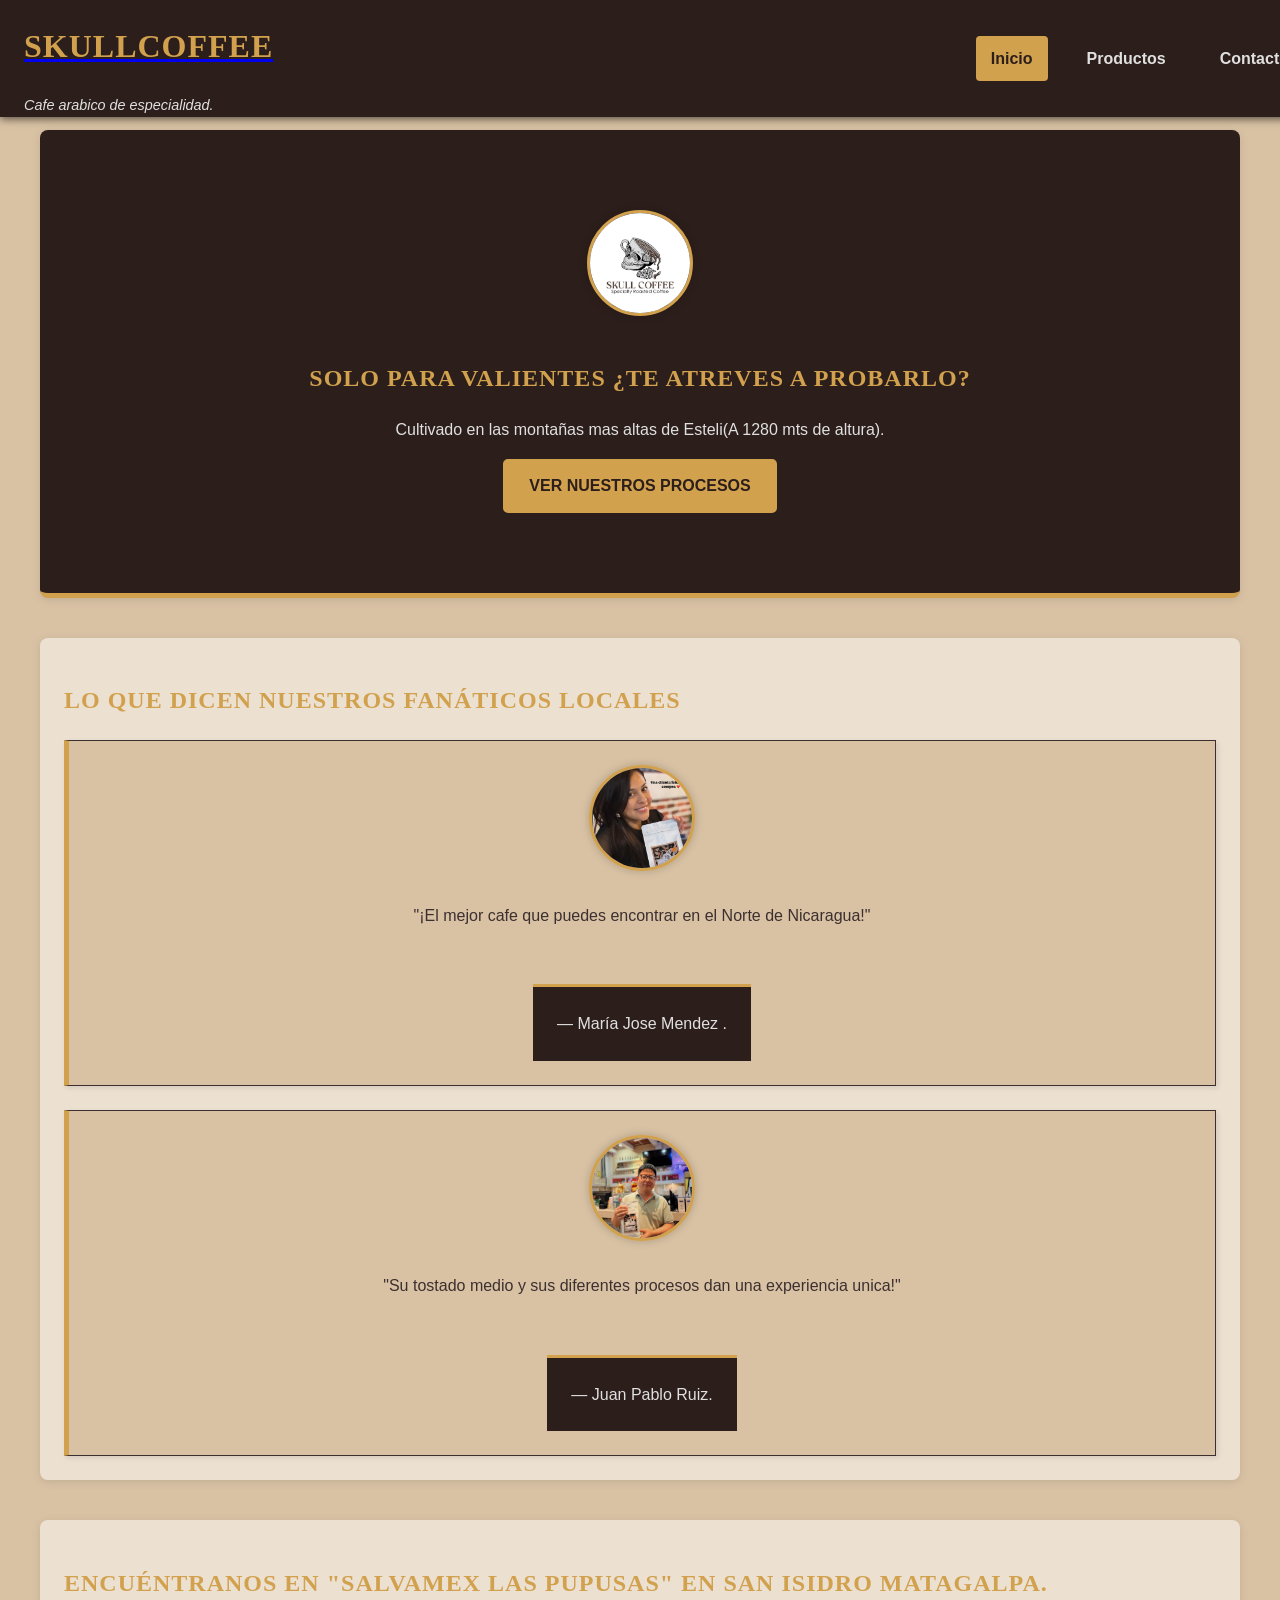
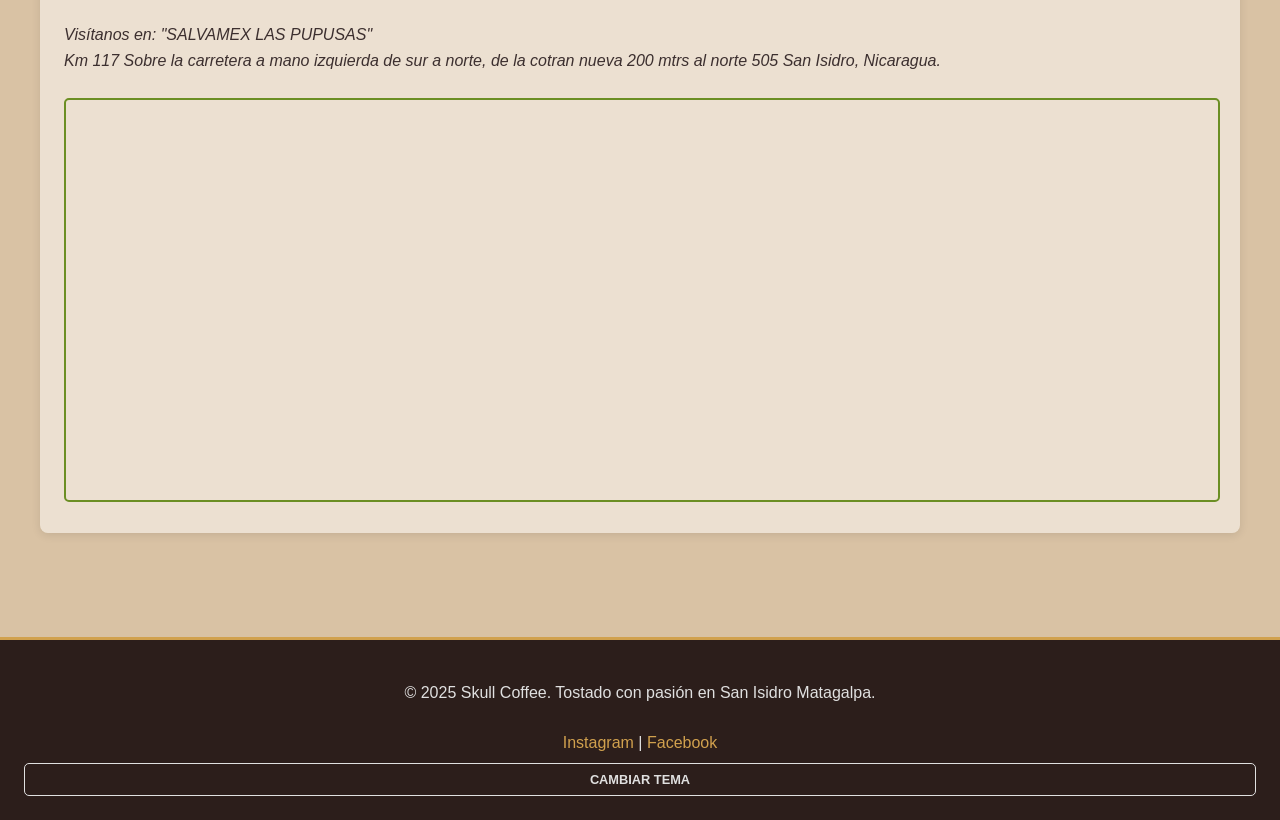
==== index.html @ 3b5ed9ad "Update index.html google analytics Isaac" ====
<!DOCTYPE html>
<html lang="es">
<head>
    <!-- Google tag (gtag.js) -->
<script async src="https://www.googletagmanager.com/gtag/js?id=G-08K8CZTMWX"></script>
<script>
    <script type="text/javascript">
    (function(c,l,a,r,i,t,y){
        c[a]=c[a]||function(){(c[a].q=c[a].q||[]).push(arguments)};
        t=l.createElement(r);t.async=1;t.src="https://www.clarity.ms/tag/"+i;
        y=l.getElementsByTagName(r)[0];y.parentNode.insertBefore(t,y);
    })(window, document, "clarity", "script", "xbaozzmh6d");
</script>
    <!-- Google tag (gtag.js) -->
<script async src="https://www.googletagmanager.com/gtag/js?id=G-ZT1WR9HX4F"></script>
<script>
  window.dataLayer = window.dataLayer || [];
  function gtag(){dataLayer.push(arguments);}
  gtag('js', new Date());

  gtag('config', 'G-ZT1WR9HX4F');
</script>
  window.dataLayer = window.dataLayer || [];
  function gtag(){dataLayer.push(arguments);}
  gtag('js', new Date());

  gtag('config', 'G-08K8CZTMWX');
</script>
    <meta charset="UTF-8">
    <meta name="viewport" content="width=device-width, initial-scale=1.0">
    <title>Skull Coffee | El Mejor Café Tostado en San Isidro</title>
    <base href="Skullcoffee-web">
    <link rel="stylesheet" href="CSS/style.css">
    <link rel="icon" type="image/png" href="img/Logo.png">
</head>
<body>
    <header>
        <hgroup>
            <a href="index.html"><h1>SkullCoffee</h1></a>
            <p>Cafe arabico de especialidad.</p>
        </hgroup>
        <nav aria-label="Navegación principal">
            <ul>
                <li><a href="index.html" class="active">Inicio</a></li>
                <li><a href="productos.html">Productos</a></li>
                <li><a href="contacto.html">Contacto</a></li>
            </ul>
        </nav>
    </header>

    <main>
        <section id="hero" class="hero-section" aria-labelledby="hero-heading">
            <img src="img/Logo.png" alt="Logo de Skull Coffee" class="client-photo">
            <h2 id="hero-heading">Solo para valientes ¿Te atreves a probarlo?</h2>
            <p>Cultivado en las montañas mas altas de Esteli(A 1280 mts de altura).</p>
            <a href="productos.html" class="btn-cta">Ver Nuestros Procesos</a>
        </section>

        <section id="testimonios" aria-labelledby="testimonios-heading">
            <h2 id="testimonios-heading">Lo que dicen nuestros fanáticos locales</h2>
            <div class="testimonial-container">
                <article class="testimonio">
                    <img src="img/cliente 1.png" alt="Retrato de María S., cliente de Skull Coffee" class="client-photo">
                    <p>"¡El mejor cafe que puedes encontrar en el Norte de Nicaragua!"</p>
                    <footer>— María Jose Mendez .</footer>
                </article>
                <article class="testimonio">
                    <img src="img/cliente 2.png" alt="Retrato de Juan P., cliente de Skull Coffee" class="client-photo">
                    <p>"Su tostado medio y sus diferentes procesos dan una experiencia unica!"</p>
                    <footer>— Juan Pablo Ruiz.</footer>
                </article>
            </div>
        </section>

        <section id="localizacion" aria-labelledby="local-heading">
            <h2 id="local-heading">Encuéntranos en "SALVAMEX LAS PUPUSAS" en San Isidro Matagalpa.</h2>
            <address>
                Visítanos en: "SALVAMEX LAS PUPUSAS" <br>
                Km 117 Sobre la carretera a mano izquierda de sur a norte, de la cotran nueva 200 mtrs al norte 505 San Isidro, Nicaragua.
            </address>
            <iframe src="https://www.google.com/maps/embed?pb=!..." loading="lazy"></iframe>
        </section>
    </main>

    <footer>
        <p>© 2025 Skull Coffee. Tostado con pasión en San Isidro Matagalpa.</p>
        <div class="social-links">
            <a href="https://www.instagram.com/skullcoffee__?utm_source=ig_web_button_share_sheet&igsh=ZDNlZDc0MzIxNw==" aria-label="Síguenos en Instagram">Instagram</a> |
            <a href="https://www.facebook.com/Salvamex19?locale=es_LA" aria-label="Síguenos en Facebook">Facebook</a>
        </div>
        <button id="toggle-theme-btn">Cambiar Tema</button>
    </footer>

    <script src="js/script.js"></script>
</body>
</html>
---- CSS/style.css ----
:root {

    --color-background-light: #D9C2A4; 
    --color-espresso-dark: #2C1E1B;   
    --color-golden-yellow: #D1A14E;   
    --color-off-white: #E0E0E0;        
    --color-text-body: #3C2F2F;        
    --color-olive-green: #6B8E23;       

    --font-heading: 'Georgia', serif;
    --font-body: 'Arial', sans-serif;
    --spacing-md: 1.5rem;
    --spacing-sm: 1rem;
    --spacing-lg: 2.5rem;
}

body {
    font-family: var(--font-body);
    background-color: var(--color-background-light);
    color: var(--color-text-body);
    line-height: 1.6;
    margin: 0;
    padding-top: 80px;
    transition: background-color 0.3s, color 0.3s;
}

/* --- Tema Alternativo (Modo Oscuro) --- */
body.light-theme {
    background-color: var(--color-espresso-dark);
    color: var(--color-off-white);
}
body.light-theme header, body.light-theme footer {
    background-color: #1a1210;
    color: var(--color-off-white);
}
body.light-theme section {
    background: rgba(255, 255, 255, 0.1);
    box-shadow: 0 2px 10px rgba(0, 0, 0, 0.5);
}
body.light-theme .testimonial-container, body.light-theme .producto-card {
    background: var(--color-espresso-dark);
    border: 1px solid var(--color-golden-yellow);
}
body.light-theme .btn-return {
    background-color: transparent;
    color: var(--color-off-white);
    border-color: var(--color-off-white);
}
body.light-theme .btn-return:hover {
    background-color: var(--color-golden-yellow);
    color: var(--color-espresso-dark);
}

h1, h2, h3 {
    font-family: var(--font-heading);
    color: var(--color-golden-yellow);
    text-transform: uppercase;
    letter-spacing: 1px;
}

/* Estilos para centrar el encabezado y el párrafo de la sección Productos */
.section-centered-heading {
    text-align: center;
}
.section-centered-text {
    text-align: center;
    margin-bottom: var(--spacing-md);
}


header hgroup p {
    color: var(--color-off-white);
    font-style: italic;
    margin: 0;
    font-size: 0.9rem;
}

/* --- Header y Navegación --- */
header {
    background-color: var(--color-espresso-dark);
    color: var(--color-off-white);
    position: fixed;
    top: 0;
    left: 0;
    width: 100%;
    padding: 0 var(--spacing-md);
    display: flex;
    justify-content: space-between;
    align-items: center;
    box-shadow: 0 2px 8px rgba(0, 0, 0, 0.6);
    z-index: 1000;
}
header h1 a {
    color: var(--color-off-white);
    text-decoration: none;
}
nav ul {
    list-style: none;
    padding: 0;
    margin: 0;
    display: flex;
    gap: var(--spacing-md);
}
nav a {
    color: var(--color-off-white);
    text-decoration: none;
    padding: 10px 15px;
    display: block;
    transition: background-color 0.3s, color 0.3s;
    font-weight: bold;
}
nav a:hover, nav a.active {
    background-color: var(--color-golden-yellow);
    color: var(--color-espresso-dark);
    border-radius: 4px;
}

main {
    padding: var(--spacing-md);
    max-width: 1200px;
    margin: 0 auto;
}
section {
    margin-bottom: var(--spacing-lg);
    padding: var(--spacing-md);
    background: rgba(255, 255, 255, 0.5);
    border-radius: 8px;
    box-shadow: 0 2px 10px rgba(0, 0, 0, 0.1);
}

/* --- Botones Principales y Tema --- */
.btn-cta, button {
    background-color: var(--color-golden-yellow);
    color: var(--color-espresso-dark);
    border: 2px solid var(--color-golden-yellow);
    padding: 0.75rem 1.5rem;
    border-radius: 5px;
    cursor: pointer;
    text-transform: uppercase;
    font-weight: bold;
    display: inline-block;
    text-decoration: none;
    transition: background-color 0.3s, border-color 0.3s;
}
.btn-cta:hover, button:hover {
    background-color: #B58A3C;
    border-color: #B58A3C;
}
#toggle-theme-btn {
    background-color: transparent;
    border: 1px solid var(--color-off-white);
    color: var(--color-off-white);
    padding: 0.5rem 1rem;
    font-size: 0.8rem;
}
#toggle-theme-btn:hover {
    background-color: var(--color-golden-yellow);
    border-color: var(--color-golden-yellow);
    color: var(--color-espresso-dark);
}

/* --- Botón de Retorno de Página --- */
.return-nav {
    margin-bottom: var(--spacing-md);
    padding-bottom: 10px;
    border-bottom: 1px solid rgba(44, 30, 27, 0.1);
}
.btn-return {
    background-color: transparent;
    color: var(--color-espresso-dark);
    padding: 0.5rem 0.75rem;
    border: 1px solid var(--color-text-body);
    border-radius: 4px;
    text-decoration: none;
    font-size: 0.9rem;
    font-weight: bold;
    transition: background-color 0.3s, color 0.3s;
    display: inline-block;
}
.btn-return:hover {
    background-color: var(--color-golden-yellow);
    color: var(--color-espresso-dark);
    border-color: var(--color-golden-yellow);
}
body.light-theme .return-nav {
    border-bottom: 1px solid rgba(209, 161, 78, 0.2);
}

/* --- Sección Hero y Localización --- */
.hero-section {
    text-align: center;
    padding: 5rem var(--spacing-md);
    background-color: var(--color-espresso-dark);
    color: var(--color-off-white);
    border-bottom: 5px solid var(--color-golden-yellow);
}
iframe {
    width: 100%;
    height: 400px;
    border: 2px solid var(--color-olive-green);
    margin-top: var(--spacing-md);
    border-radius: 5px;
}

/* --- Sección Testimonios --- */
.testimonial-container {
    display: flex;
    gap: var(--spacing-md);
    flex-wrap: wrap;
    justify-content: center;
}
.testimonio {
    display: flex;
    flex-direction: column;
    align-items: center;
    text-align: center;
    flex: 1 1 45%;
    background: var(--color-background-light);
    border: 1px solid var(--color-text-body);
    padding: 1.5rem;
    border-left: 5px solid var(--color-golden-yellow);
    box-shadow: 2px 2px 5px rgba(0, 0, 0, 0.1);
}
/* Estilo de la Foto del Cliente */
.client-photo {
    width: 100px;
    height: 100px;
    object-fit: cover;
    border-radius: 50%;
    margin-bottom: var(--spacing-sm);
    border: 3px solid var(--color-golden-yellow); 
    box-shadow: 0 0 10px rgba(0, 0, 0, 0.2);
    transition: border-color 0.3s, box-shadow 0.3s;
}
body.light-theme .client-photo {
    border-color: var(--color-off-white); 
    box-shadow: 0 0 10px rgba(209, 161, 78, 0.4);
}

/* --- Sección Productos (Catálogo centrado) --- */
#productos-grid {
    /* Quitamos el flex/justify aquí para no interferir con el texto de la sección */
    padding: var(--spacing-md);
    margin: 0 auto;
}
.productos-wrapper {
    /* ESTO CENTRA LOS PRODUCTOS */
    display: grid;
    grid-template-columns: repeat(auto-fit, minmax(300px, 1fr));
    gap: var(--spacing-md);
    max-width: 1000px; 
    margin: 0 auto; /* Centra el wrapper si no ocupa el ancho completo */
}
.producto-card {
    background-color: var(--color-background-light);
    padding: var(--spacing-md);
    border-radius: 8px;
    border: 1px solid var(--color-text-body);
    box-shadow: 0 4px 6px rgba(0, 0, 0, 0.2);
    text-align: center;
}
/* Estilo para las imágenes de los productos */
.product-img {
    width: 90%; 
    max-height: 200px; 
    object-fit: contain; 
    display: block;
    margin: 0.5rem auto 1rem auto; 
    border-radius: 5px;
    border: 2px solid var(--color-golden-yellow); 
    transition: transform 0.3s;
}
.product-img:hover {
    transform: scale(1.02); 
}
.producto-card article {
    color: var(--color-text-body);
}
.precio {
    font-size: 1.5rem;
    color: var(--color-golden-yellow);
    font-weight: bold;
    margin-bottom: 1rem;
}
#carrito-aside {
    background-color: var(--color-espresso-dark);
    color: var(--color-off-white);
    margin-top: var(--spacing-lg);
    padding: var(--spacing-md);
    border-radius: 8px;
    border: 3px solid var(--color-golden-yellow);
}
#carrito-aside h2 {
    color: var(--color-golden-yellow);
}
#carrito-lista {
    list-style: none;
    padding: 0;
}

/* --- Sección Contacto --- */
#contactForm label {
    display: block;
    margin-top: var(--spacing-sm);
    font-weight: bold;
}
#contactForm input[type="text"],
#contactForm input[type="email"],
#contactForm select,
#contactForm textarea {
    width: 100%;
    padding: 10px;
    margin-top: 0.5rem;
    border: 2px solid var(--color-text-body);
    background-color: var(--color-off-white);
    color: var(--color-espresso-dark);
    box-sizing: border-box;
    border-radius: 4px;
}
#contactForm input:focus, #contactForm textarea:focus {
    border-color: var(--color-golden-yellow);
    outline: none;
}
#form-message {
    margin-top: 1rem;
    padding: 1rem;
    background-color: var(--color-olive-green);
    color: white;
    border-radius: 5px;
}
.hidden {
    display: none;
}
#info-contacto {
    margin-top: var(--spacing-lg);
    padding: var(--spacing-md);
    background-color: var(--color-espresso-dark);
    color: var(--color-off-white);
    border-radius: 8px;
}
#info-contacto h2 {
    color: var(--color-golden-yellow);
}
#info-contacto a {
    color: var(--color-off-white);
    text-decoration: underline;
}

/* --- Footer --- */
footer {
    background-color: var(--color-espresso-dark);
    color: var(--color-off-white);
    text-align: center;
    padding: var(--spacing-md);
    margin-top: var(--spacing-lg);
    display: flex;
    flex-direction: column;
    gap: 0.5rem;
    border-top: 3px solid var(--color-golden-yellow);
}
footer a {
    color: var(--color-golden-yellow);
    text-decoration: none;
    transition: color 0.3s;
}
footer a:hover {
    color: var(--color-off-white);
}

/* --- Media Queries (Responsividad) --- */
@media (max-width: 768px) {
    header {
        flex-direction: column;
        text-align: center;
    }
    nav ul {
        justify-content: center;
        margin-bottom: 10px;
    }
    body {
        padding-top: 120px;
    }
    .hero-section {
        padding: 3rem var(--spacing-sm);
    }
    .testimonial-container {
        flex-direction: column;
    }
    .testimonio {
        flex: 1 1 100%;
    }
    .productos-wrapper {
        /* En pantallas pequeñas, solo una columna */
        grid-template-columns: 1fr;
    }
}
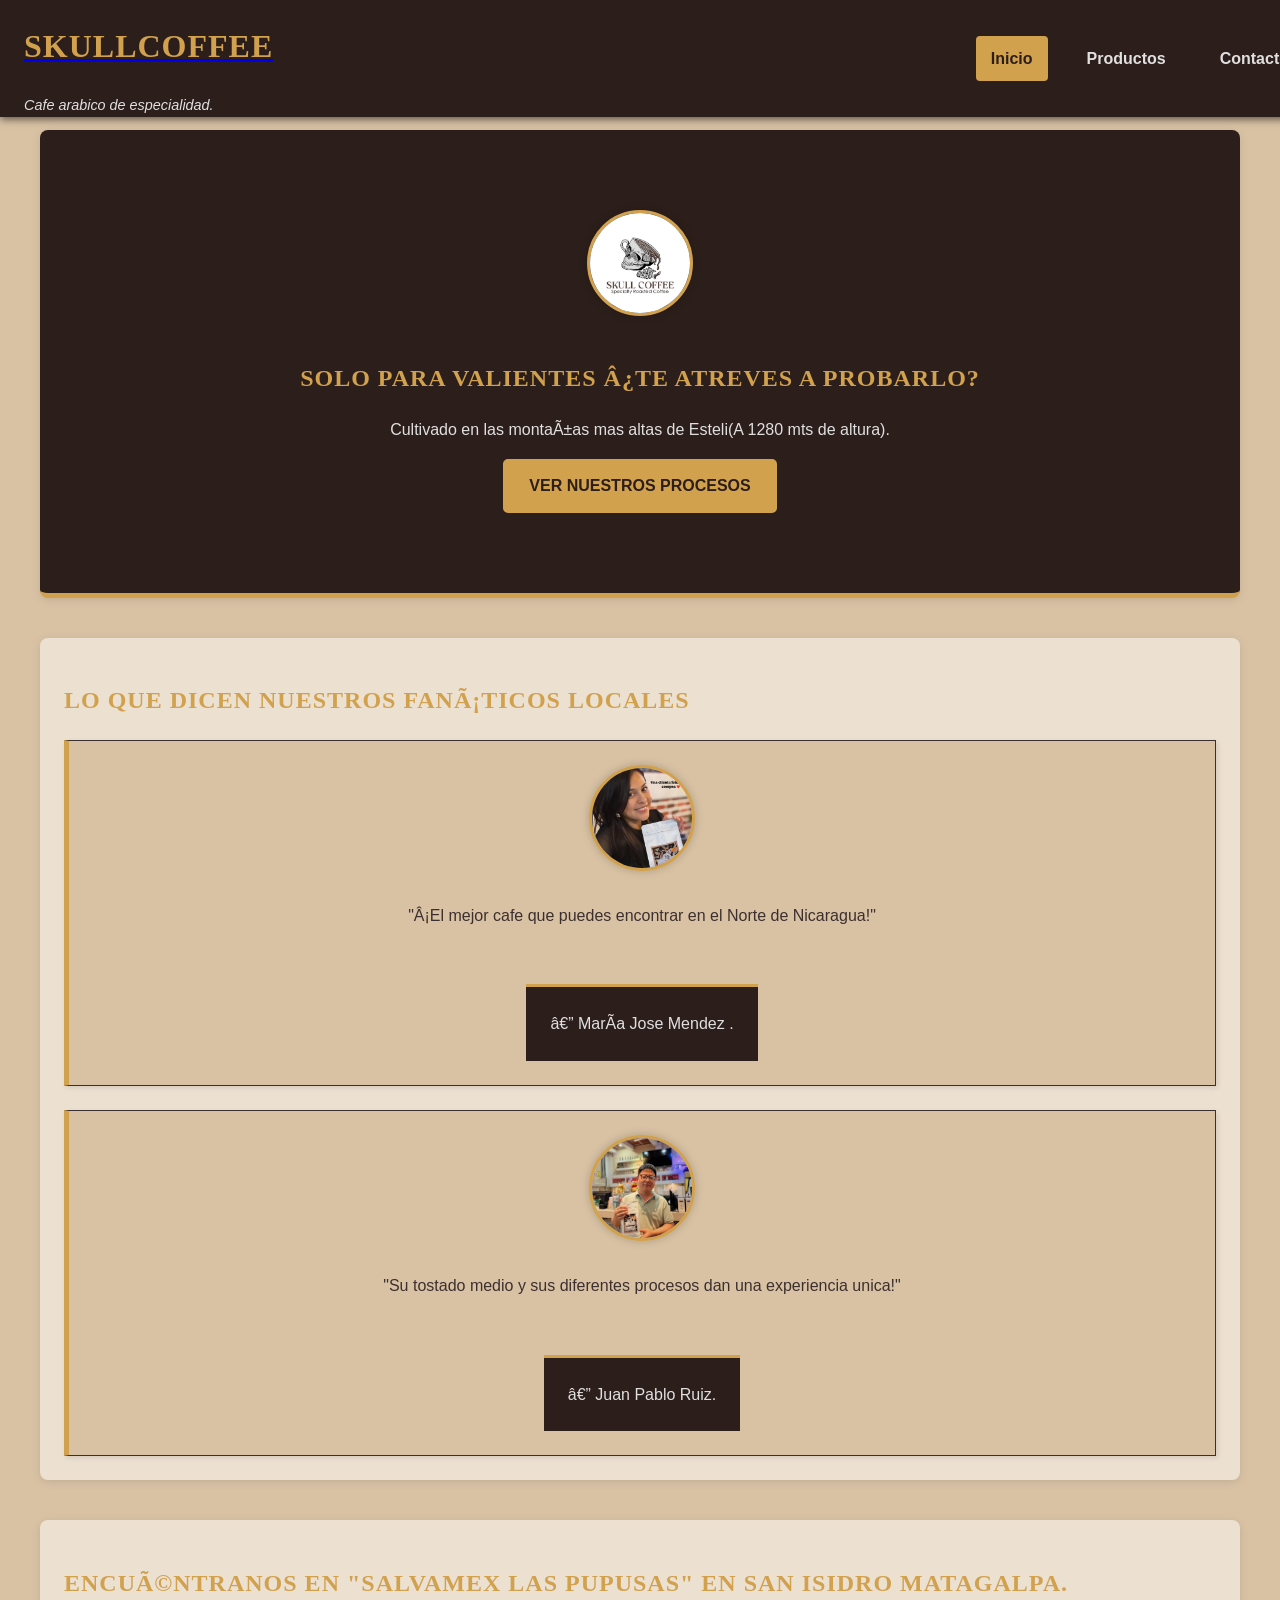
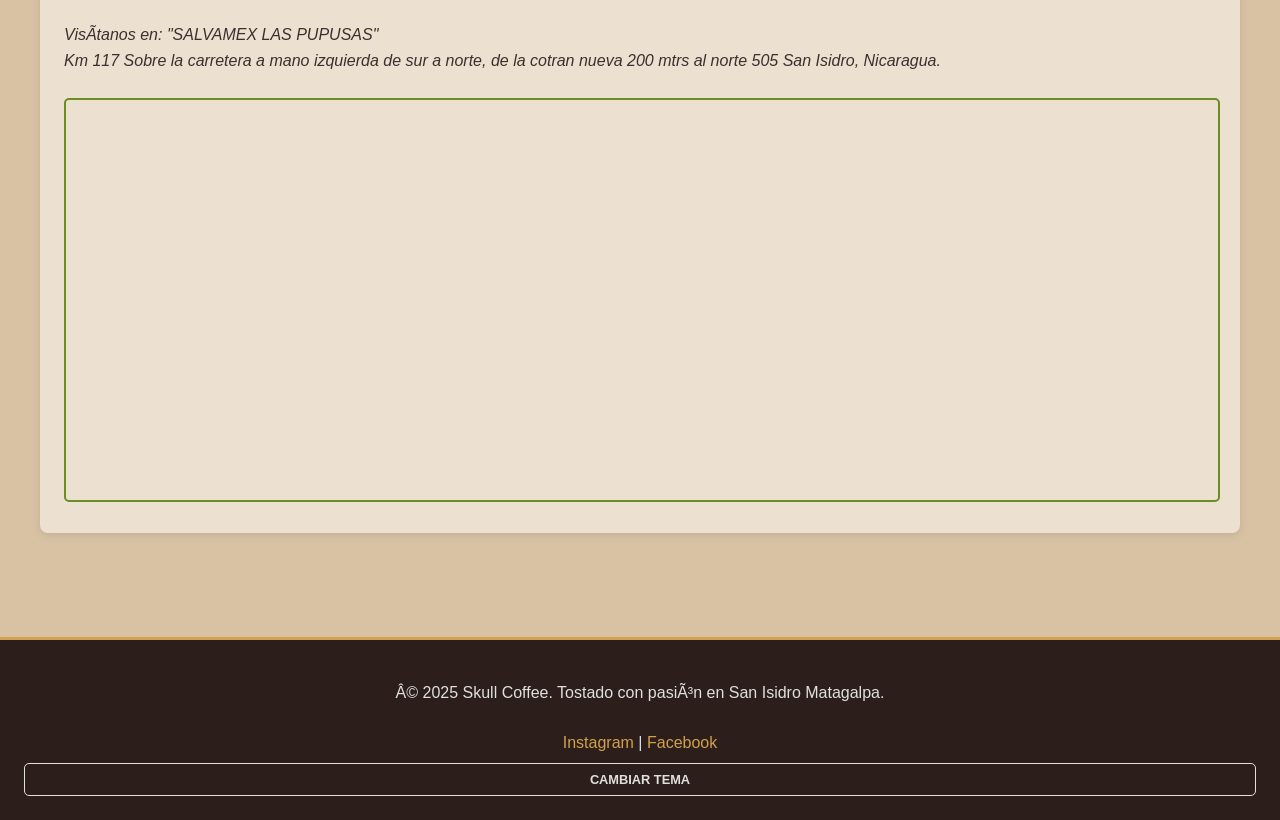
==== commit b29d0e88: "Integrate Yandex.Metrika for analytics Added Yandex.Metrika counter script for tracking." ====
--- a/index.html
+++ b/index.html
@@ -3,15 +3,28 @@
 <head>
     <!-- Google tag (gtag.js) -->
 <script async src="https://www.googletagmanager.com/gtag/js?id=G-08K8CZTMWX"></script>
-<script>
-    <script type="text/javascript">
-    (function(c,l,a,r,i,t,y){
-        c[a]=c[a]||function(){(c[a].q=c[a].q||[]).push(arguments)};
-        t=l.createElement(r);t.async=1;t.src="https://www.clarity.ms/tag/"+i;
-        y=l.getElementsByTagName(r)[0];y.parentNode.insertBefore(t,y);
-    })(window, document, "clarity", "script", "xbaozzmh6d");
+    <!-- Yandex.Metrika counter -->
+<script type="text/javascript">
+    (function(m,e,t,r,i,k,a){
+        m[i]=m[i]||function(){(m[i].a=m[i].a||[]).push(arguments)};
+        m[i].l=1*new Date();
+        for (var j = 0; j < document.scripts.length; j++) {if (document.scripts[j].src === r) { return; }}
+        k=e.createElement(t),a=e.getElementsByTagName(t)[0],k.async=1,k.src=r,a.parentNode.insertBefore(k,a)
+    })(window, document,'script','https://mc.yandex.ru/metrika/tag.js?id=110077709', 'ym');
+
+    ym(110077709, 'init', {ssr:true, webvisor:true, clickmap:true, ecommerce:"dataLayer", referrer: document.referrer, url: location.href, accurateTrackBounce:true, trackLinks:true});
 </script>
-    <!-- Google tag (gtag.js) -->
+<noscript><div><img src="https://mc.yandex.ru/watch/110077709" style="position:absolute; left:-9999px;" alt="" /></div></noscript>
+<!-- /Yandex.Metrika counter -->
+<script type='text/javascript'>
+  window.smartlook||(function(d) {
+    var o=smartlook=function(){ o.api.push(arguments)},h=d.getElementsByTagName('head')[0];
+    var c=d.createElement('script');o.api=new Array();c.async=true;c.type='text/javascript';
+    c.charset='utf-8';c.src='https://web-sdk.smartlook.com/recorder.js';h.appendChild(c);
+    })(document);
+    smartlook('init', '4ab3f8f46c87617b58db92cd8a9422c1be769f52', { region: 'eu' });
+</script>
+<!-- Google tag (gtag.js) -->
 <script async src="https://www.googletagmanager.com/gtag/js?id=G-ZT1WR9HX4F"></script>
 <script>
   window.dataLayer = window.dataLayer || [];
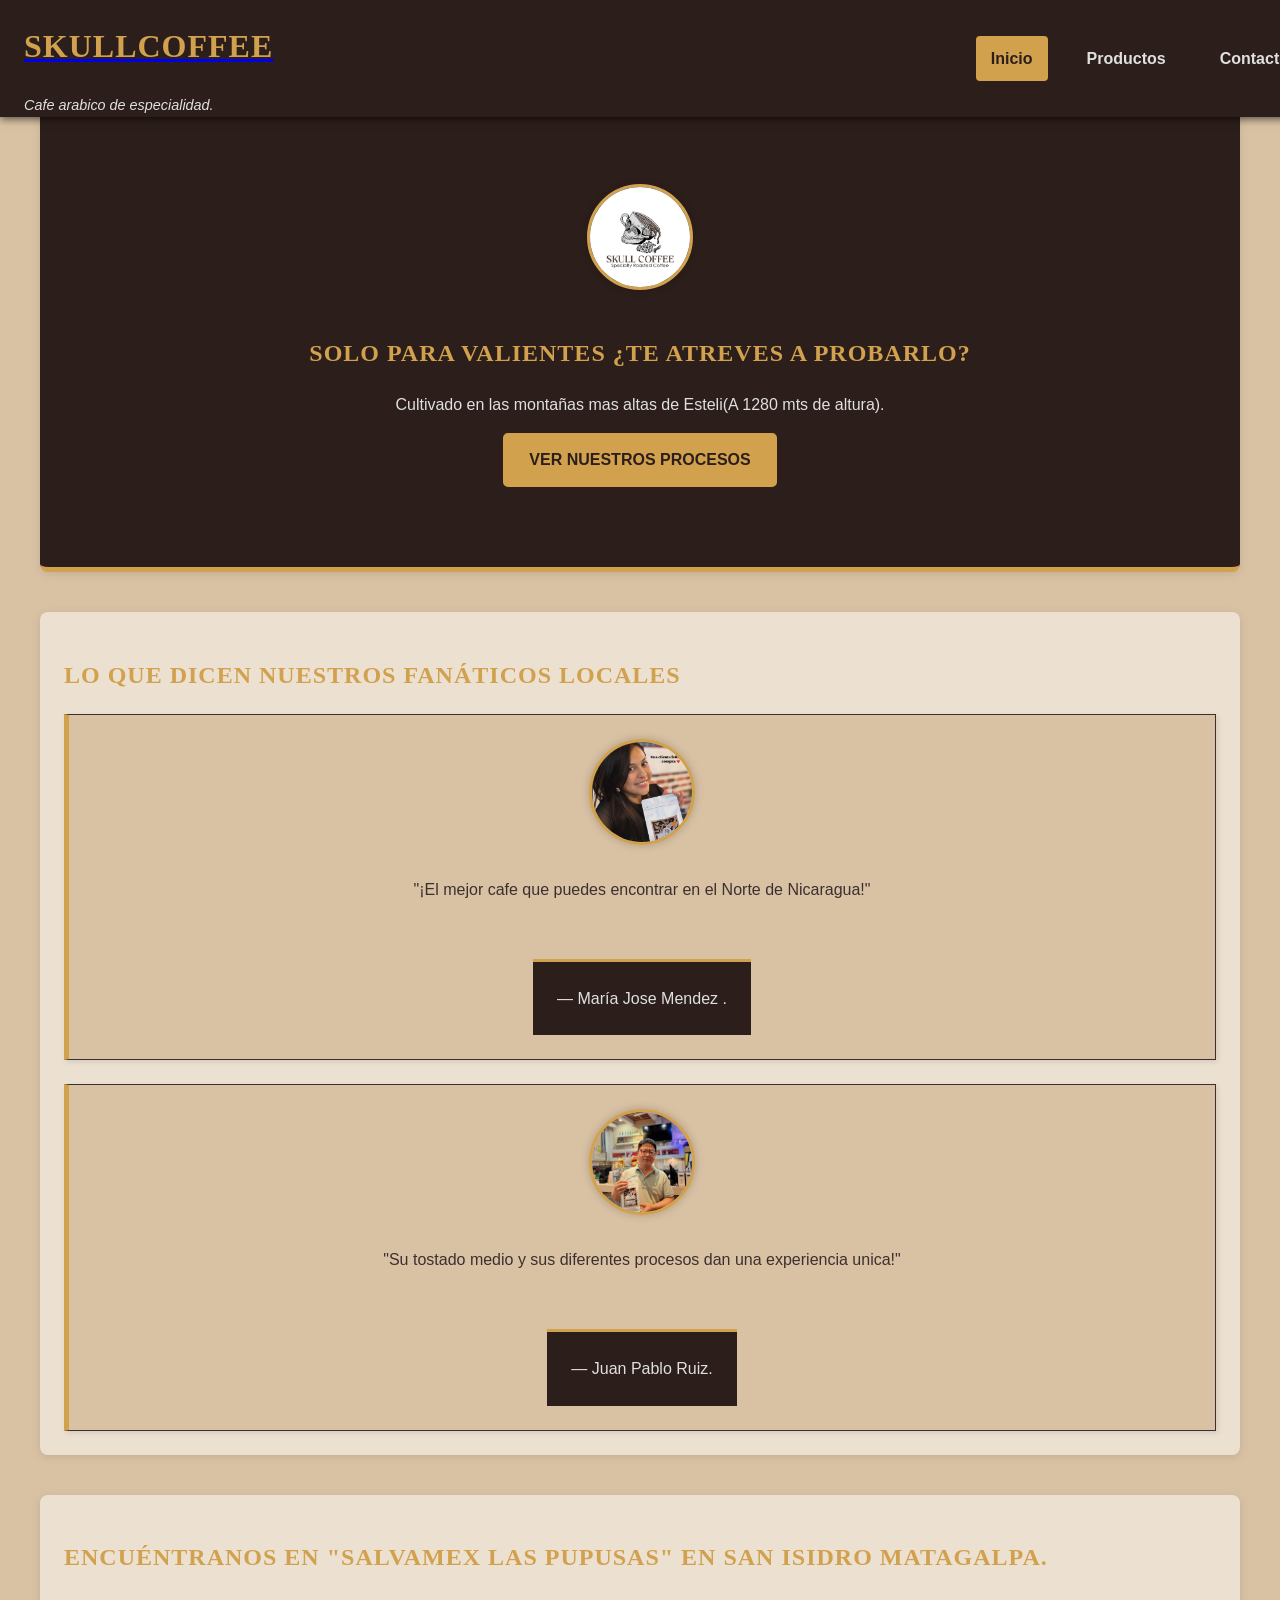
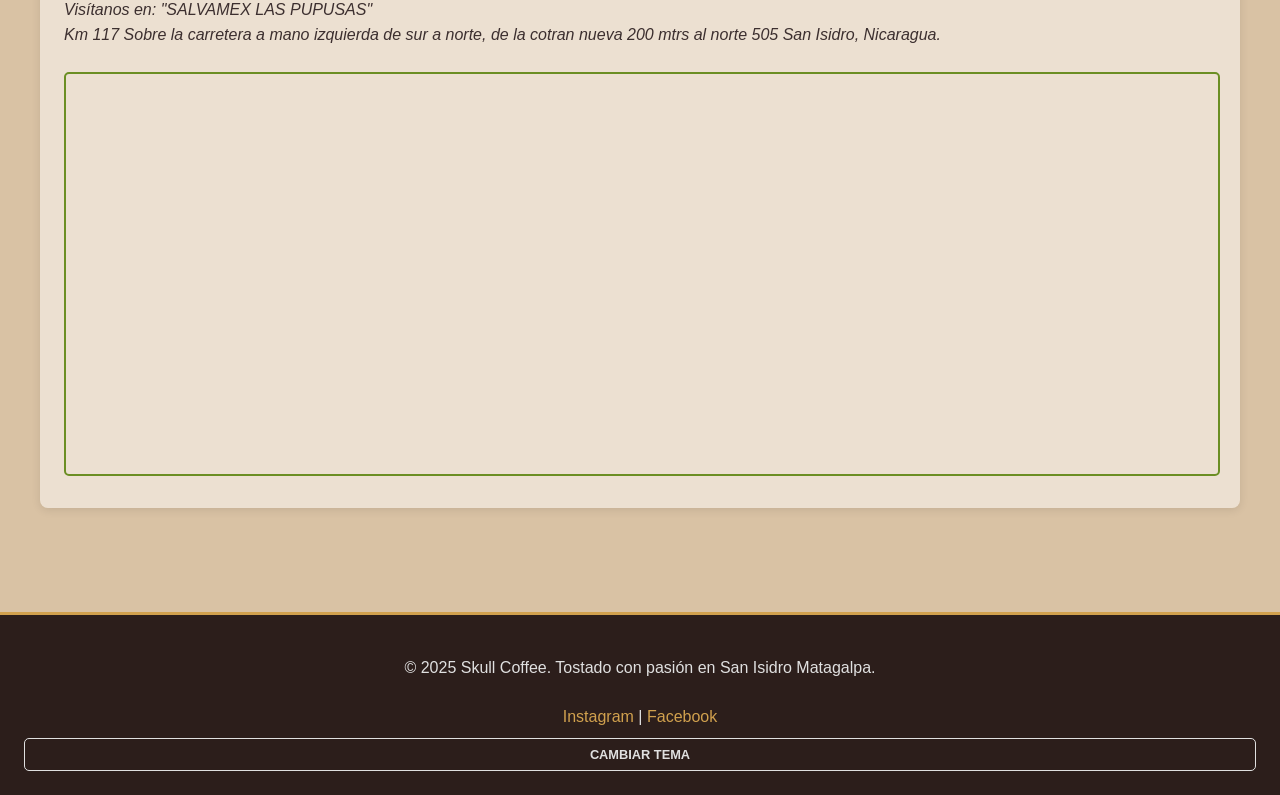
==== commit 4b33da0d: "Update tracking scripts in index.html Replaced Yandex.Metrika and Smartlook scripts with Clarity scr" ====
--- a/index.html
+++ b/index.html
@@ -1,31 +1,14 @@
 <!DOCTYPE html>
 <html lang="es">
 <head>
-    <!-- Google tag (gtag.js) -->
 <script async src="https://www.googletagmanager.com/gtag/js?id=G-08K8CZTMWX"></script>
-    <!-- Yandex.Metrika counter -->
 <script type="text/javascript">
-    (function(m,e,t,r,i,k,a){
-        m[i]=m[i]||function(){(m[i].a=m[i].a||[]).push(arguments)};
-        m[i].l=1*new Date();
-        for (var j = 0; j < document.scripts.length; j++) {if (document.scripts[j].src === r) { return; }}
-        k=e.createElement(t),a=e.getElementsByTagName(t)[0],k.async=1,k.src=r,a.parentNode.insertBefore(k,a)
-    })(window, document,'script','https://mc.yandex.ru/metrika/tag.js?id=110077709', 'ym');
-
-    ym(110077709, 'init', {ssr:true, webvisor:true, clickmap:true, ecommerce:"dataLayer", referrer: document.referrer, url: location.href, accurateTrackBounce:true, trackLinks:true});
+    (function(c,l,a,r,i,t,y){
+        c[a]=c[a]||function(){(c[a].q=c[a].q||[]).push(arguments)};
+        t=l.createElement(r);t.async=1;t.src="https://www.clarity.ms/tag/"+i;
+        y=l.getElementsByTagName(r)[0];y.parentNode.insertBefore(t,y);
+    })(window, document, "clarity", "script", "xbbvscb57r");
 </script>
-<noscript><div><img src="https://mc.yandex.ru/watch/110077709" style="position:absolute; left:-9999px;" alt="" /></div></noscript>
-<!-- /Yandex.Metrika counter -->
-<script type='text/javascript'>
-  window.smartlook||(function(d) {
-    var o=smartlook=function(){ o.api.push(arguments)},h=d.getElementsByTagName('head')[0];
-    var c=d.createElement('script');o.api=new Array();c.async=true;c.type='text/javascript';
-    c.charset='utf-8';c.src='https://web-sdk.smartlook.com/recorder.js';h.appendChild(c);
-    })(document);
-    smartlook('init', '4ab3f8f46c87617b58db92cd8a9422c1be769f52', { region: 'eu' });
-</script>
-<!-- Google tag (gtag.js) -->
-<script async src="https://www.googletagmanager.com/gtag/js?id=G-ZT1WR9HX4F"></script>
 <script>
   window.dataLayer = window.dataLayer || [];
   function gtag(){dataLayer.push(arguments);}
@@ -33,6 +16,7 @@
 
   gtag('config', 'G-ZT1WR9HX4F');
 </script>
+    <script>
   window.dataLayer = window.dataLayer || [];
   function gtag(){dataLayer.push(arguments);}
   gtag('js', new Date());
